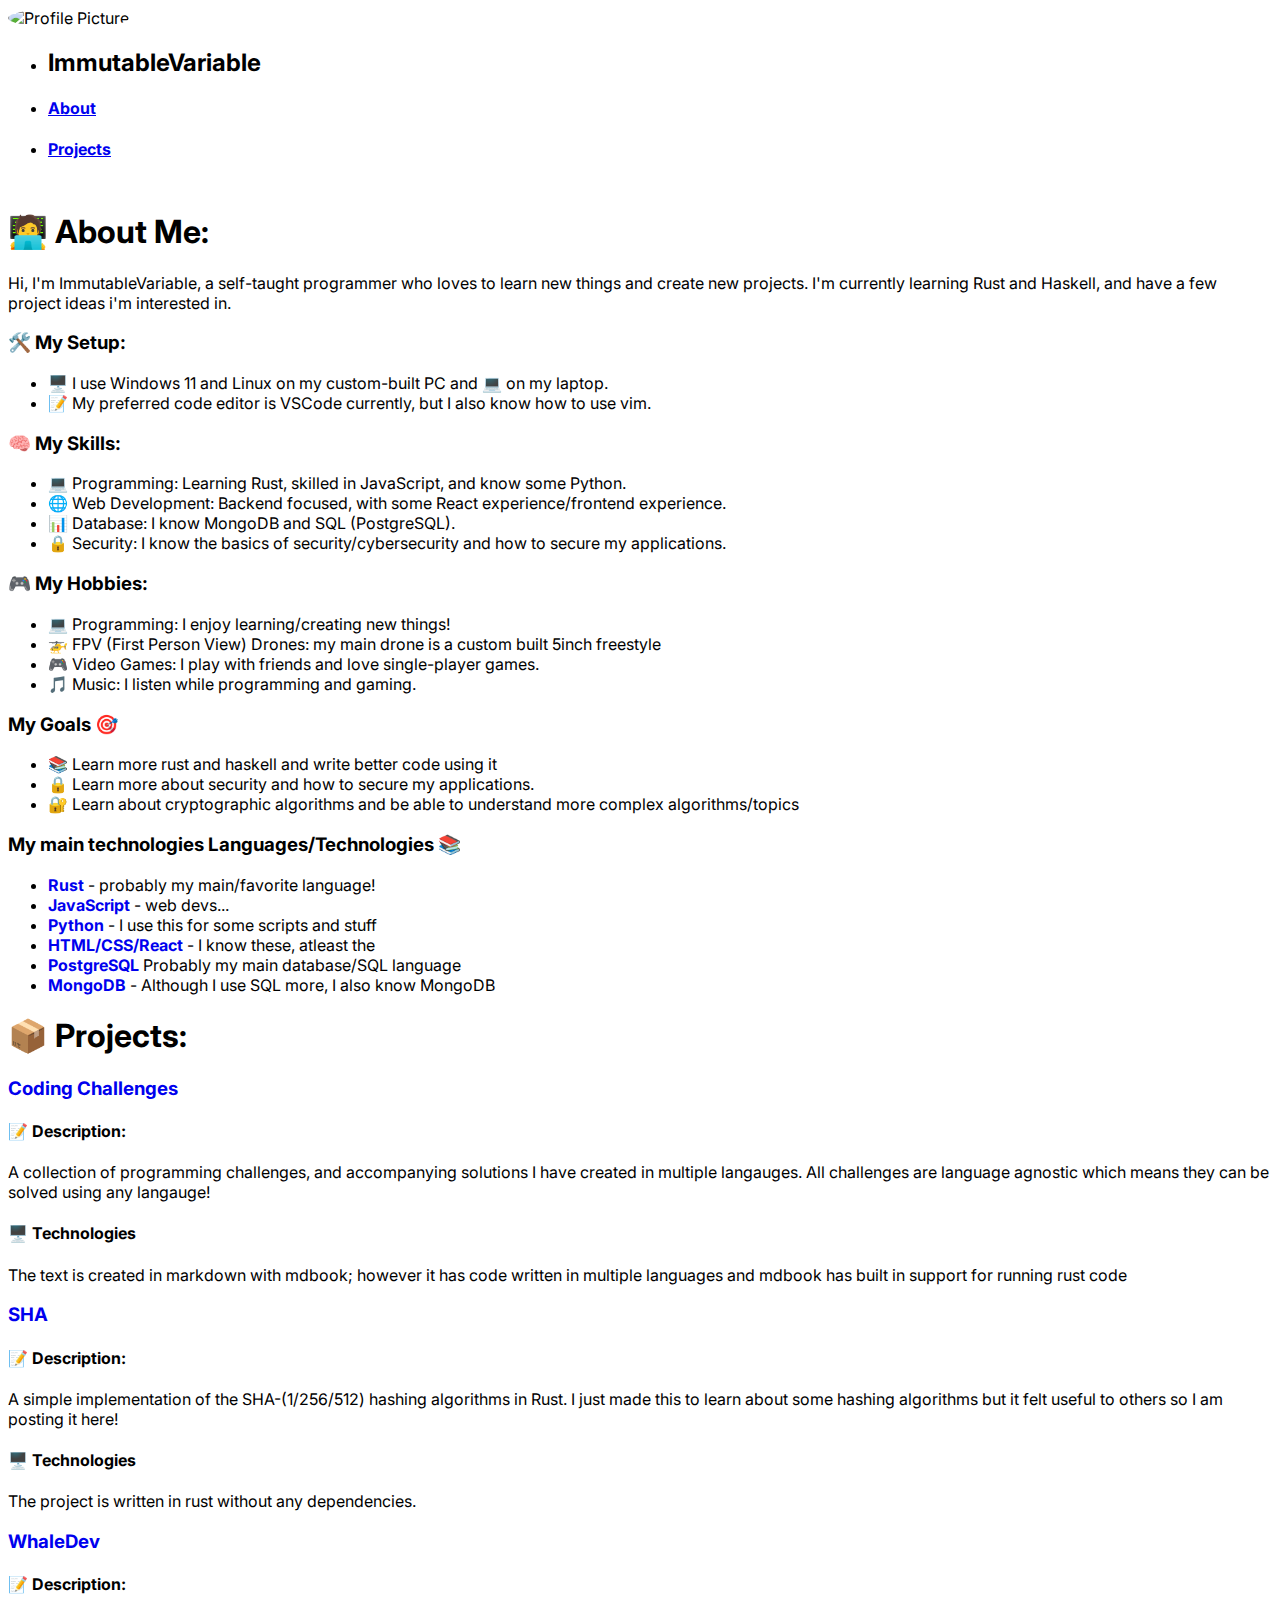
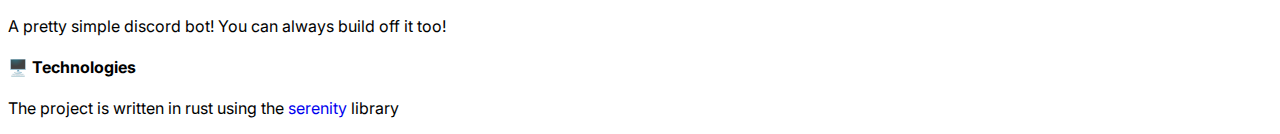
==== index.html @ 6a8e4579 "updated url" ====
<!doctype html>
<html lang="en">

<head>
    <meta charset="utf-8">
    <meta name="viewport" content="width=device-width, initial-scale=1">
    <meta name="color-scheme" content="light dark" />
    <link href="https://github.com/ImmutableVariable" rel="me">
    <link rel="stylesheet" href="https://cdn.jsdelivr.net/npm/@picocss/pico@2/css/pico.min.css" />
    <link rel="icon" href="https://avatars.githubusercontent.com/u/117414402?v=4">
    <script>
        const name = "ImmutableVariable"
        document.addEventListener('DOMContentLoaded', function() {
            const title = document.querySelector('title')
            title.textContent = name

            const username = document.getElementById('my_username')
            username.textContent = name
        })
    </script>
    <title>Immutable Variable</title>
    <link rel="stylesheet" href="style.css">
</head>

<body>
    <main class="container">
        <nav class="nav_main">
            <a class="noColor noUnderline" href="/">
                <img src="https://avatars.githubusercontent.com/u/117414402?v=4" id="round_image" alt="Profile Picture" width="100" height="100">
            </a>
            <ul>
                <li>
                    <a class="noColor noUnderline" href="https://github.com/ImmutableVariable"><h2 id="my_username">ImmutableVariable</h2></a>
                </li>
            </ul>
            <ul>
                <li>
                    <h4><a href="#about">About</a></h4>
                </li>
                <li>
                    <h4><a href="#projects">Projects</a></h4>
                </li>
            </ul>
        </nav>

        <article>
            <header id="about">
                <h1>🧑‍💻 About Me:</h1>
            </header>
            <p>Hi, I'm ImmutableVariable, a self-taught programmer who loves to learn new things and create new projects. I'm currently learning Rust and Haskell, and have a few project ideas i'm interested in.</p>
            <h3>🛠️ My Setup:</h3>
            <ul>
                <li>🖥️ I use Windows 11 and Linux on my custom-built PC and 💻 on my laptop.</li>
                <li>📝 My preferred code editor is VSCode currently, but I also know how to use vim.</li>
            </ul>
            <h3>🧠 My Skills:</h3>
            <ul>
                <li>💻 Programming: Learning Rust, skilled in JavaScript, and know some Python.</li>
                <li>🌐 Web Development: Backend focused, with some React experience/frontend experience.</li>
                <li>📊 Database: I know MongoDB and SQL (PostgreSQL).</li>
                <li>🔒 Security: I know the basics of security/cybersecurity and how to secure my applications.</li>
            </ul>
            <h3>🎮 My Hobbies:</h3>
            <ul>
                <li>💻 Programming: I enjoy learning/creating new things!</li>
                <li>🚁 FPV (First Person View) Drones: my main drone is a custom built 5inch freestyle</li>
                <li>🎮 Video Games: I play with friends and love single-player games.</li>
                <li>🎵 Music: I listen while programming and gaming.</li>
            </ul>
            <h3>My Goals 🎯</h3>
            <ul>
                <li>📚 Learn more rust and haskell and write better code using it </li>
                <li>🔒 Learn more about security and how to secure my applications.</li>
                <li>🔐 Learn about cryptographic algorithms and be able to understand more complex algorithms/topics</li>
            </ul>
            <h3>My main technologies Languages/Technologies 📚</h3>
            <ul>
                <li><a href="https://www.rust-lang.org/" class="noUnderline"><strong>Rust</strong></a> - probably my main/favorite language! </li>
                <li><a href="https://developer.mozilla.org/en-US/docs/Web/JavaScript" class="noUnderline"><strong>JavaScript</strong></a> - web devs...
                <li><a href="https://www.python.org/" class="noUnderline"><strong>Python</strong></a> - I use this for some scripts and stuff </li>
                <li><a href="https://react.dev/" class="noUnderline"><strong>HTML/CSS/React</strong></a> - I know these, atleast the </li>
                <li><a href="https://www.postgresql.org/" class="noUnderline"><strong>PostgreSQL</strong></a> Probably my main database/SQL language</li>
                <li><a href="https://www.mongodb.com/" class="noUnderline"><strong>MongoDB</strong></a> - Although I use SQL more, I also know MongoDB</li>
            </ul>
        </article>
        <article>
            <header id="projects">
                <h1>📦 Projects:</h1>
            </header>
            <article>
                <header>
                    <h3><a href="/challenges" class="noUnderline">Coding Challenges</a></h3>
                </header>
                <h4>📝 Description:</h4>
                <p>A collection of programming challenges, and accompanying solutions I have created in multiple langauges. All challenges are language agnostic which means they can be solved using any langauge!</p>
                <h4>🖥️ Technologies</h4>
                <p>The text is created in markdown with mdbook; however it has code written in multiple languages and mdbook has built in support for running rust code</p>
            </article>
            <article>
                <header>
                    <h3><a href="/sha.html" class="noUnderline">SHA</a></h3>
                </header>
                <h4>📝 Description:</h4>
                <p>A simple implementation of the SHA-(1/256/512) hashing algorithms in Rust. I just made this to learn about some hashing algorithms but it felt useful to others so I am posting it here!</p>
                <h4>🖥️ Technologies</h4>
                <p>The project is written in rust without any dependencies. </p>    
            </article>
            <article>
                <header>
                    <h3><a href="/whaledev.html" class="noUnderline">WhaleDev</a></h3>
                </header>
                <h4>📝 Description:</h4>
                <p>A pretty simple discord bot! You can always build off it too!</p>
                <h4>🖥️ Technologies</h4>
                <p>The project is written in rust using the <a href="https://github.com/serenity-rs/serenity" class="noUnderline">serenity</a> library</p>
            </article>
        </article>
    </main>
</body>

</html>
---- style.css ----
@import url('https://fonts.googleapis.com/css2?family=Inter:wght@400&display=swap');

body {
    font-family: 'Inter', sans-serif;
}

.noUnderline {
    text-decoration: none;
}

.noColor {
    color: inherit;
}

#round_image {
    border-radius: 60%;
}

.nav_main {
    padding-bottom: 10px;
}

@media (max-width: 768px) {
    .nav_main {
        padding-bottom: 0px;
        flex-direction: column;
        align-items: center;
    }
}
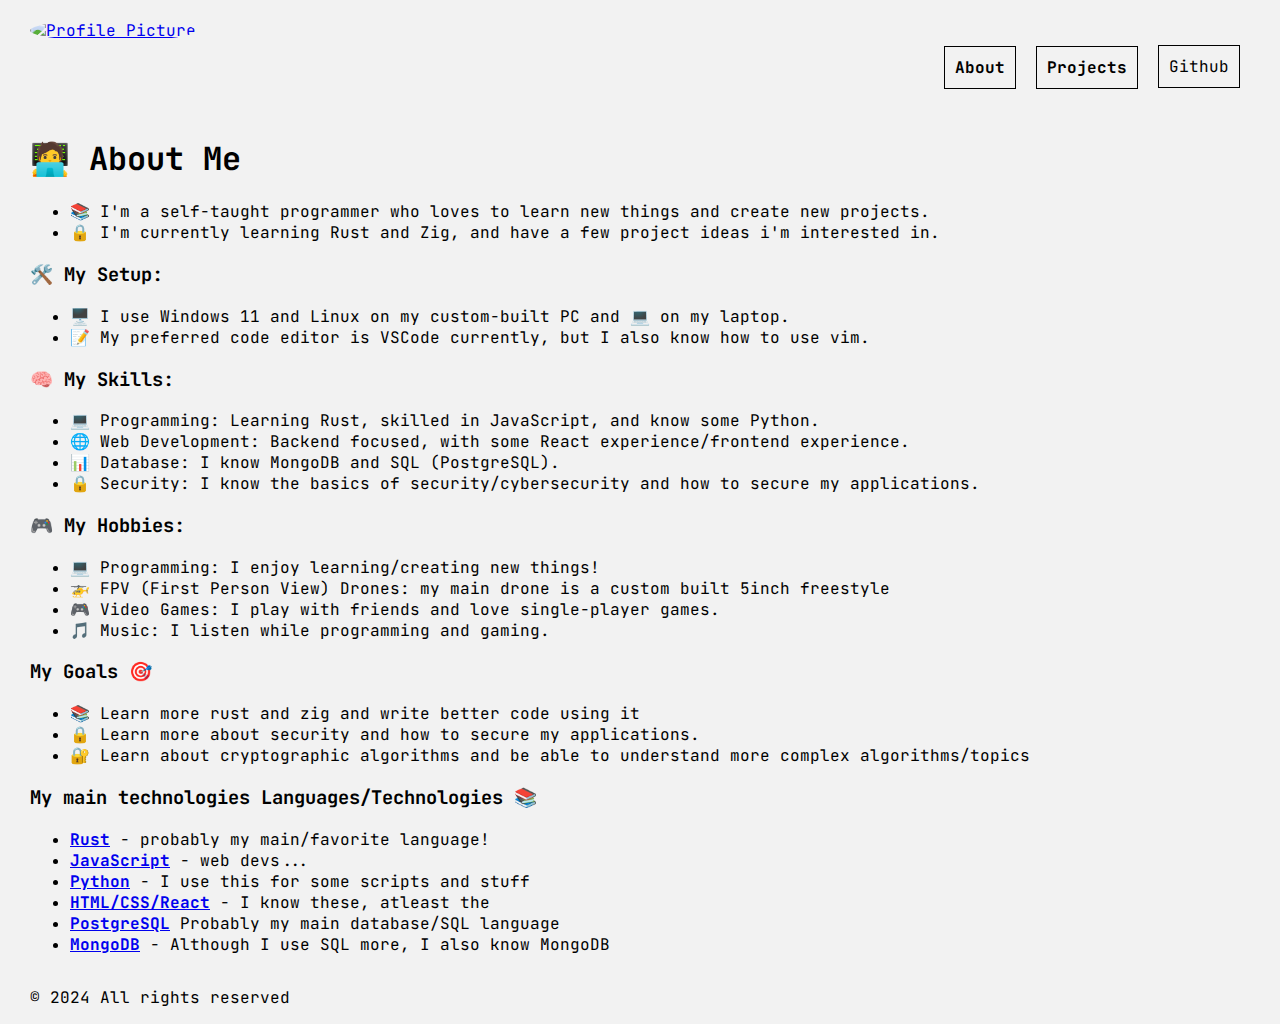
==== commit 7c6db702: "new website basically" ====
--- a/index.html
+++ b/index.html
@@ -1,53 +1,118 @@
-<!doctype html>
+<!DOCTYPE html>
 <html lang="en">
+<head>
+    <meta charset="UTF-8">
+    <meta name="viewport" content="width=device-width, initial-scale=1.0">
+    <title>ImmutableVariable</title>
+    <link rel="preconnect" href="https://fonts.googleapis.com">
+    <link rel="preconnect" href="https://fonts.gstatic.com" crossorigin>
+    <link href="https://fonts.googleapis.com/css2?family=JetBrains+Mono:ital,wght@0,100..800;1,100..800&display=swap" rel="stylesheet">
+    <link rel="icon" href="https://avatars.githubusercontent.com/u/117414402?v=4">
+    <style>
+        html, body {
+            height: 100%;
+            margin: 0;
+            background-color: #f2f2f2;
+        }
 
-<head>
-    <meta charset="utf-8">
-    <meta name="viewport" content="width=device-width, initial-scale=1">
-    <meta name="color-scheme" content="light dark" />
-    <link href="https://github.com/ImmutableVariable" rel="me">
-    <link rel="stylesheet" href="https://cdn.jsdelivr.net/npm/@picocss/pico@2/css/pico.min.css" />
-    <link rel="icon" href="https://avatars.githubusercontent.com/u/117414402?v=4">
-    <script>
-        const name = "ImmutableVariable"
-        document.addEventListener('DOMContentLoaded', function() {
-            const title = document.querySelector('title')
-            title.textContent = name
+        .main {
+            font-family: 'JetBrains Mono', monospace;
+            padding-left: 20px;
+            padding-right: 20px;
+            padding-top: 10px;
+            padding-bottom: 10px;
+            margin: 10px;
+            display: flex;
+            flex-direction: column;
+            height: 100%;
+        }
 
-            const username = document.getElementById('my_username')
-            username.textContent = name
-        })
-    </script>
-    <title>Immutable Variable</title>
-    <link rel="stylesheet" href="style.css">
+        .navbar {
+            display: flex;
+            flex-direction: row;
+            justify-content: space-between;
+        }
+
+        #round_image {
+            border-radius: 50%;
+        }
+
+        .nav-links {
+            display: flex;
+            flex-direction: row;
+            justify-content: space-between;
+            list-style-type: none;
+        }
+
+        .nav-links a {
+            border: 1px solid black;
+            padding: 10px;
+            margin: 0 10px; 
+            text-decoration: none; 
+            color: black;
+        }
+
+        .name-bar {
+            display: flex;
+            flex-direction: row;
+            justify-content: space-between;
+        }
+
+        .footer {
+            margin-top: auto;
+        }
+
+        @media screen and (max-width: 600px) {
+
+            .navbar {
+                flex-direction: column;
+                justify-content: center;
+            }
+
+            .logo {
+                margin-left: auto;
+                margin-right: auto;
+            }
+            
+            .nav-links {
+                padding-left: 15px;
+                padding-right: 15px;
+
+            }
+            .nav-links a {
+                margin: 10px 0;
+                
+            }
+        }
+
+    </style>
 </head>
-
 <body>
-    <main class="container">
-        <nav class="nav_main">
-            <a class="noColor noUnderline" href="/">
-                <img src="https://avatars.githubusercontent.com/u/117414402?v=4" id="round_image" alt="Profile Picture" width="100" height="100">
-            </a>
-            <ul>
+    <div class="main">
+        <nav class="navbar">
+            <div class="logo">
+                <a href="/">
+                    <img src="https://avatars.githubusercontent.com/u/117414402?v=4" id="round_image" alt="Profile Picture" width="100" height="100">
+                </a>
+            </div>
+            <ul class="nav-links">
                 <li>
-                    <a class="noColor noUnderline" href="https://github.com/ImmutableVariable"><h2 id="my_username">ImmutableVariable</h2></a>
-                </li>
-            </ul>
-            <ul>
-                <li>
-                    <h4><a href="#about">About</a></h4>
+                    <h4><a href="/">About</a></h4>
                 </li>
                 <li>
-                    <h4><a href="#projects">Projects</a></h4>
+                    <h4><a href="/projects.html">Projects</a></h4>
+                </li>
+                <li>
+                    <h2 ></h2><a class="noColor noUnderline" href="https://github.com/ImmutableVariable">Github</a></h2>
                 </li>
             </ul>
         </nav>
-
-        <article>
-            <header id="about">
-                <h1>🧑‍💻 About Me:</h1>
-            </header>
-            <p>Hi, I'm ImmutableVariable, a self-taught programmer who loves to learn new things and create new projects. I'm currently learning Rust and Haskell, and have a few project ideas i'm interested in.</p>
+        <div class = "content">
+            <h1>🧑‍💻 About Me</h1>
+            <ul>
+                <li>📚 I'm a self-taught programmer who loves to learn new things and create new projects.</li>
+                <li>🔒 I'm currently learning Rust and Zig, and have a few project ideas i'm interested in.</li>
+            </ul>
             <h3>🛠️ My Setup:</h3>
             <ul>
                 <li>🖥️ I use Windows 11 and Linux on my custom-built PC and 💻 on my laptop.</li>
@@ -69,7 +134,7 @@
             </ul>
             <h3>My Goals 🎯</h3>
             <ul>
-                <li>📚 Learn more rust and haskell and write better code using it </li>
+                <li>📚 Learn more rust and zig and write better code using it </li>
                 <li>🔒 Learn more about security and how to secure my applications.</li>
                 <li>🔐 Learn about cryptographic algorithms and be able to understand more complex algorithms/topics</li>
             </ul>
@@ -82,40 +147,10 @@
                 <li><a href="https://www.postgresql.org/" class="noUnderline"><strong>PostgreSQL</strong></a> Probably my main database/SQL language</li>
                 <li><a href="https://www.mongodb.com/" class="noUnderline"><strong>MongoDB</strong></a> - Although I use SQL more, I also know MongoDB</li>
             </ul>
-        </article>
-        <article>
-            <header id="projects">
-                <h1>📦 Projects:</h1>
-            </header>
-            <article>
-                <header>
-                    <h3><a href="/challenges" class="noUnderline">Coding Challenges</a></h3>
-                </header>
-                <h4>📝 Description:</h4>
-                <p>A collection of programming challenges, and accompanying solutions I have created in multiple langauges. All challenges are language agnostic which means they can be solved using any langauge!</p>
-                <h4>🖥️ Technologies</h4>
-                <p>The text is created in markdown with mdbook; however it has code written in multiple languages and mdbook has built in support for running rust code</p>
-            </article>
-            <article>
-                <header>
-                    <h3><a href="/sha.html" class="noUnderline">SHA</a></h3>
-                </header>
-                <h4>📝 Description:</h4>
-                <p>A simple implementation of the SHA-(1/256/512) hashing algorithms in Rust. I just made this to learn about some hashing algorithms but it felt useful to others so I am posting it here!</p>
-                <h4>🖥️ Technologies</h4>
-                <p>The project is written in rust without any dependencies. </p>    
-            </article>
-            <article>
-                <header>
-                    <h3><a href="/whaledev.html" class="noUnderline">WhaleDev</a></h3>
-                </header>
-                <h4>📝 Description:</h4>
-                <p>A pretty simple discord bot! You can always build off it too!</p>
-                <h4>🖥️ Technologies</h4>
-                <p>The project is written in rust using the <a href="https://github.com/serenity-rs/serenity" class="noUnderline">serenity</a> library</p>
-            </article>
-        </article>
-    </main>
+        </div>  
+        <footer class="footer">
+            <p>&copy; 2024 All rights reserved</p>
+        </footer>
+    </div>
 </body>
-
 </html>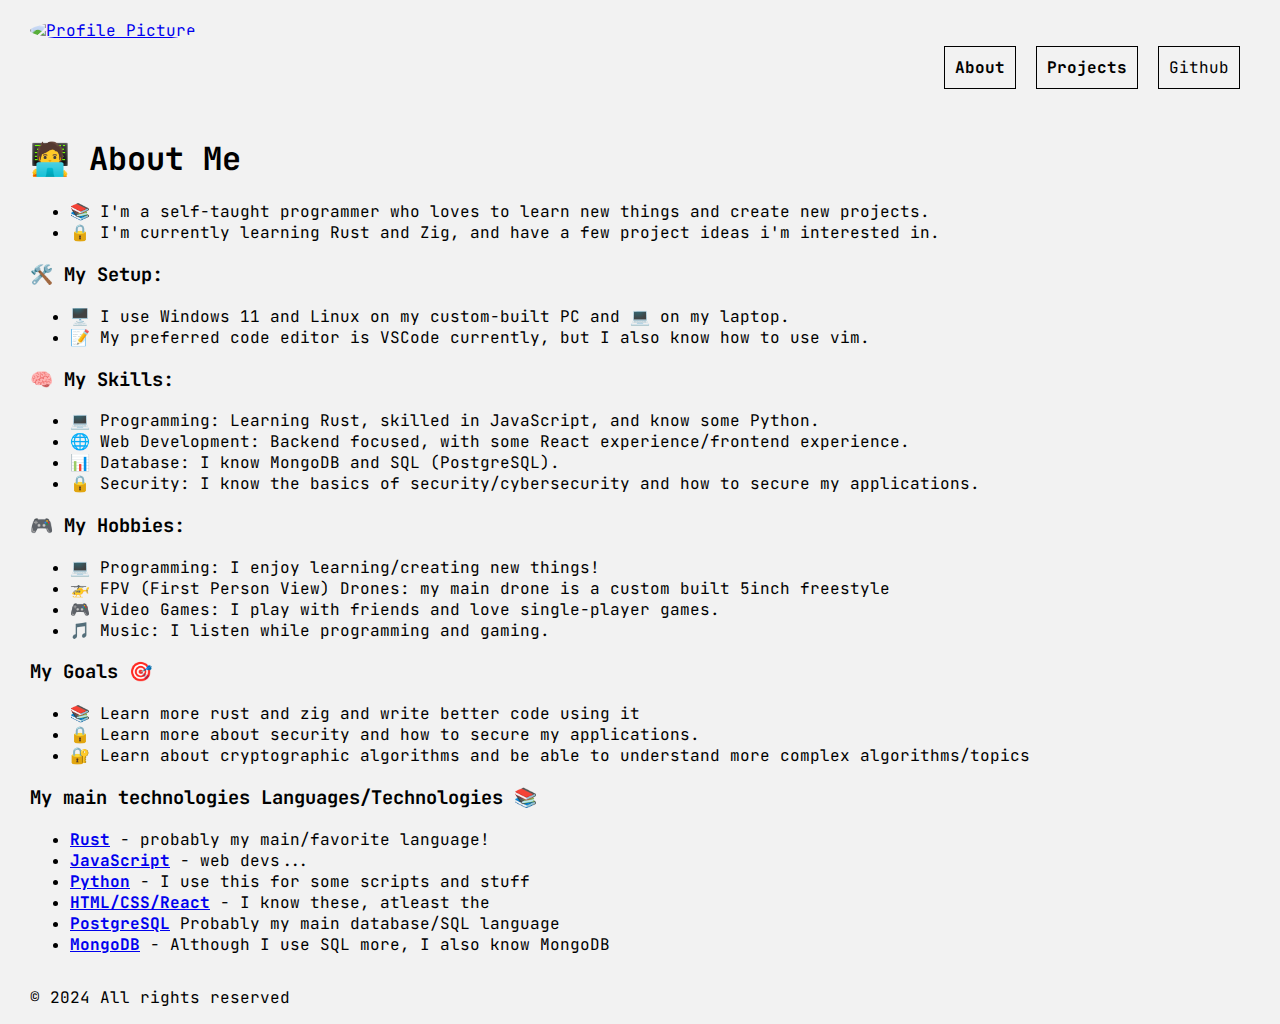
==== commit 5516bd60: "github button was in the wrong size..." ====
--- a/index.html
+++ b/index.html
@@ -103,7 +103,7 @@
                     <h4><a href="/projects.html">Projects</a></h4>
                 </li>
                 <li>
-                    <h2 ></h2><a class="noColor noUnderline" href="https://github.com/ImmutableVariable">Github</a></h2>
+                    <h4></h2><a class="noColor noUnderline" href="https://github.com/ImmutableVariable">Github</a></h4>
                 </li>
             </ul>
         </nav>
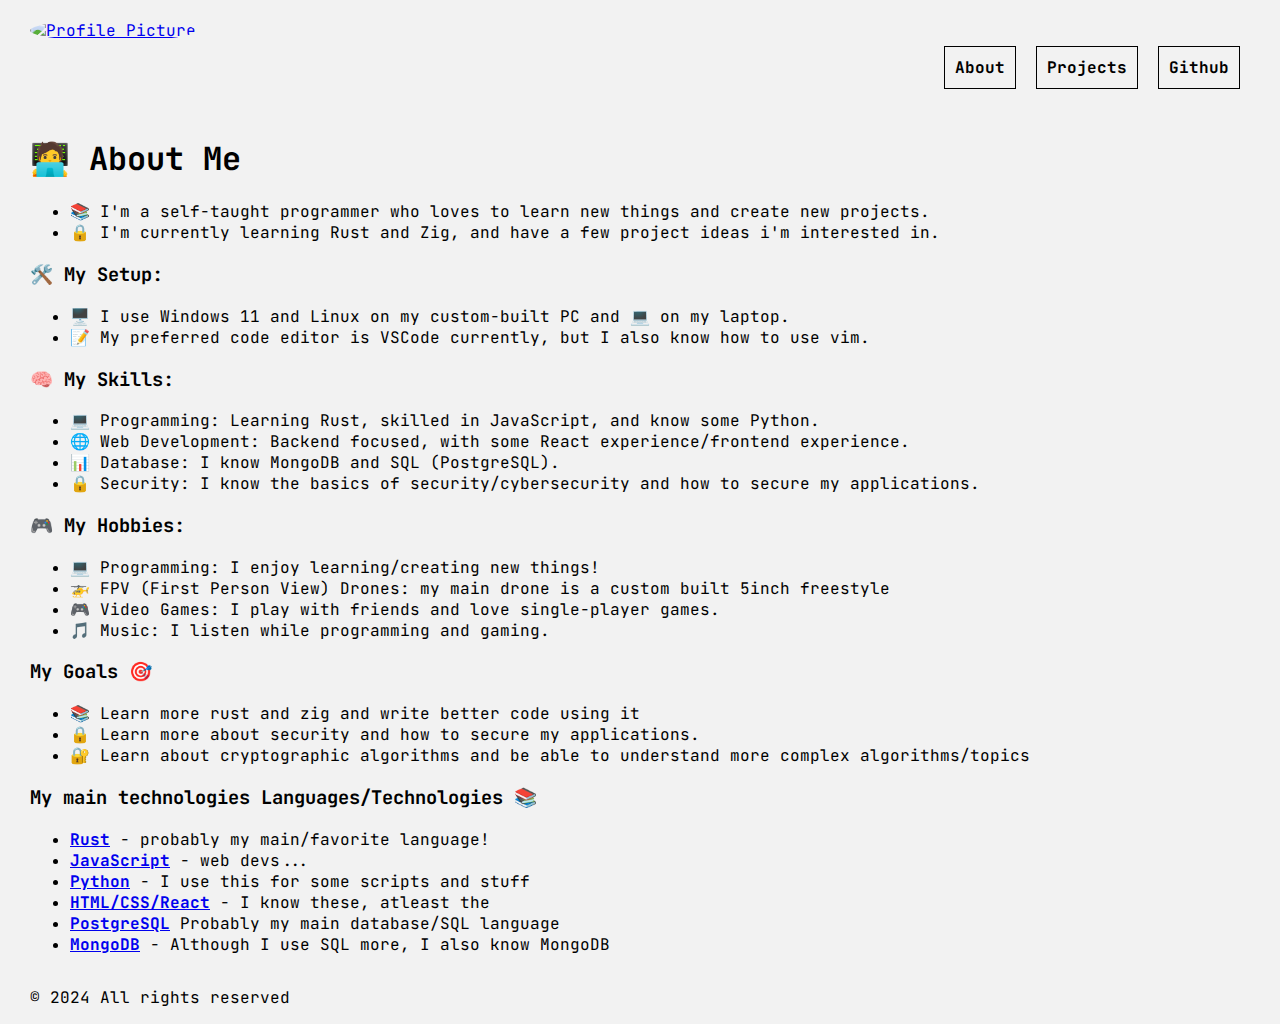
==== commit 451a2b9f: "github button was in the wrong size..." ====
--- a/index.html
+++ b/index.html
@@ -103,7 +103,7 @@
                     <h4><a href="/projects.html">Projects</a></h4>
                 </li>
                 <li>
-                    <h4></h2><a class="noColor noUnderline" href="https://github.com/ImmutableVariable">Github</a></h4>
+                    <h4><a class="noColor noUnderline" href="https://github.com/ImmutableVariable">Github</a></h4>
                 </li>
             </ul>
         </nav>
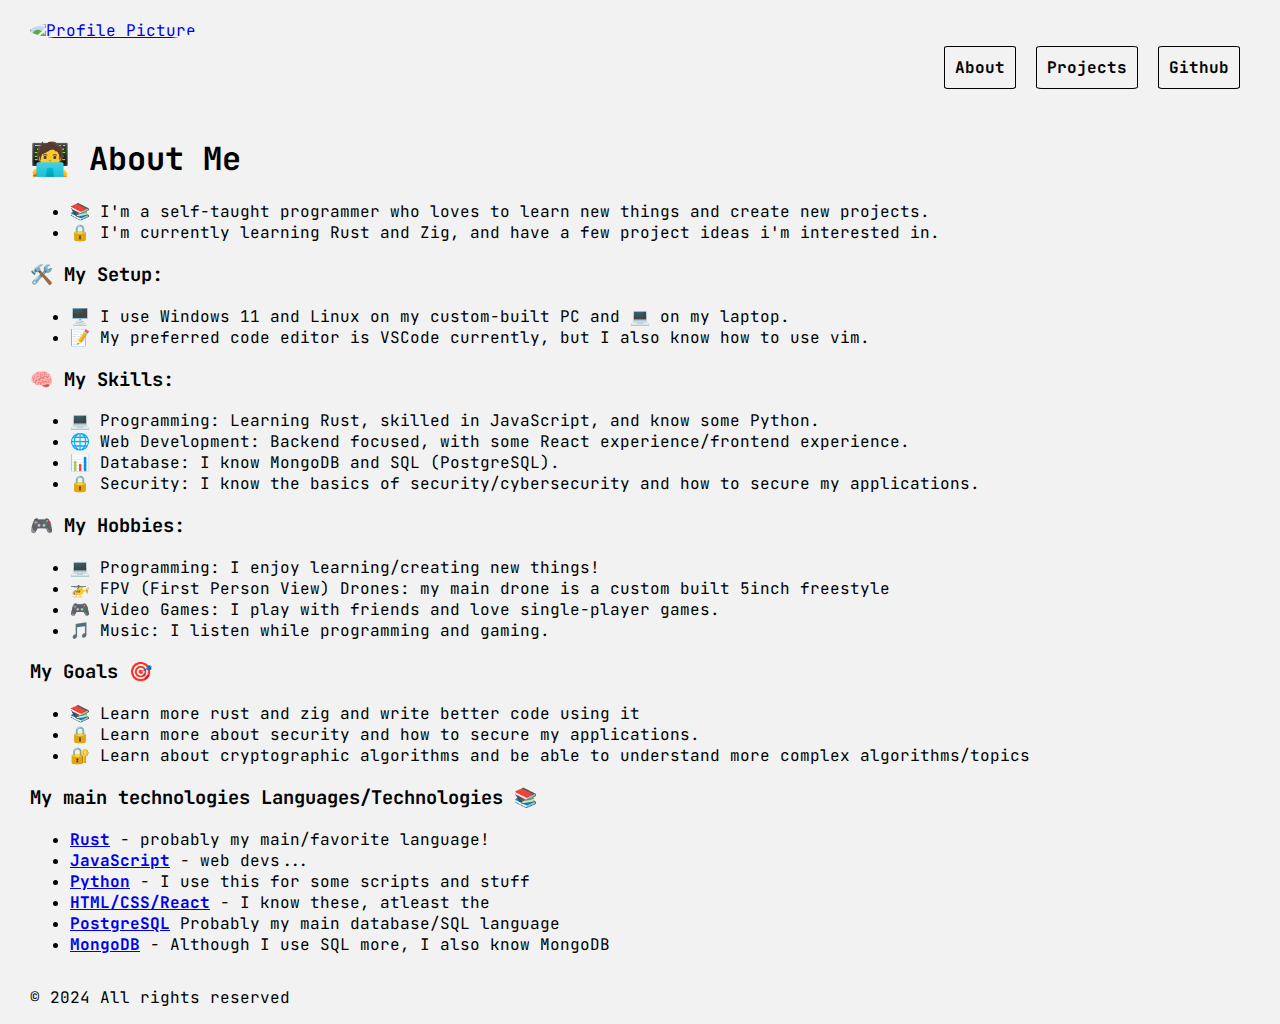
==== commit 49ab8db1: "rounded buttons" ====
--- a/index.html
+++ b/index.html
@@ -46,6 +46,7 @@
 
         .nav-links a {
             border: 1px solid black;
+            border-radius: 5%;
             padding: 10px;
             margin: 0 10px; 
             text-decoration: none; 
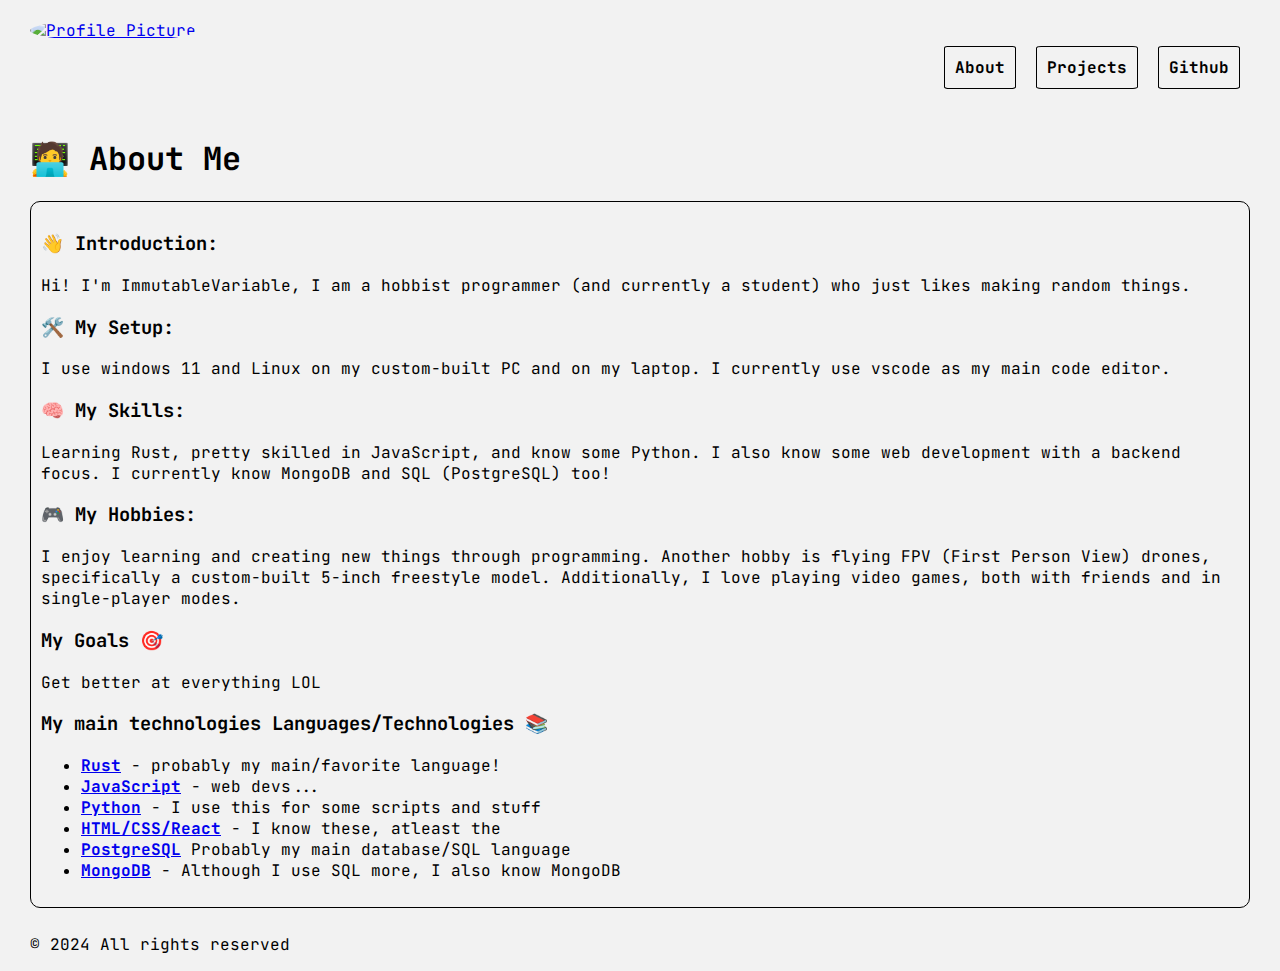
==== commit b385807f: "updated main page" ====
--- a/index.html
+++ b/index.html
@@ -8,85 +8,7 @@
     <link rel="preconnect" href="https://fonts.gstatic.com" crossorigin>
     <link href="https://fonts.googleapis.com/css2?family=JetBrains+Mono:ital,wght@0,100..800;1,100..800&display=swap" rel="stylesheet">
     <link rel="icon" href="https://avatars.githubusercontent.com/u/117414402?v=4">
-    <style>
-        html, body {
-            height: 100%;
-            margin: 0;
-            background-color: #f2f2f2;
-        }
-
-        .main {
-            font-family: 'JetBrains Mono', monospace;
-            padding-left: 20px;
-            padding-right: 20px;
-            padding-top: 10px;
-            padding-bottom: 10px;
-            margin: 10px;
-            display: flex;
-            flex-direction: column;
-            height: 100%;
-        }
-
-        .navbar {
-            display: flex;
-            flex-direction: row;
-            justify-content: space-between;
-        }
-
-        #round_image {
-            border-radius: 50%;
-        }
-
-        .nav-links {
-            display: flex;
-            flex-direction: row;
-            justify-content: space-between;
-            list-style-type: none;
-        }
-
-        .nav-links a {
-            border: 1px solid black;
-            border-radius: 5%;
-            padding: 10px;
-            margin: 0 10px; 
-            text-decoration: none; 
-            color: black;
-        }
-
-        .name-bar {
-            display: flex;
-            flex-direction: row;
-            justify-content: space-between;
-        }
-
-        .footer {
-            margin-top: auto;
-        }
-
-        @media screen and (max-width: 600px) {
-
-            .navbar {
-                flex-direction: column;
-                justify-content: center;
-            }
-
-            .logo {
-                margin-left: auto;
-                margin-right: auto;
-            }
-            
-            .nav-links {
-                padding-left: 15px;
-                padding-right: 15px;
-
-            }
-            .nav-links a {
-                margin: 10px 0;
-                
-            }
-        }
-
-    </style>
+    <link rel="stylesheet" href="style.css">
 </head>
 <body>
     <div class="main">
@@ -109,45 +31,28 @@
             </ul>
         </nav>
         <div class = "content">
-            <h1>🧑‍💻 About Me</h1>
-            <ul>
-                <li>📚 I'm a self-taught programmer who loves to learn new things and create new projects.</li>
-                <li>🔒 I'm currently learning Rust and Zig, and have a few project ideas i'm interested in.</li>
-            </ul>
-            <h3>🛠️ My Setup:</h3>
-            <ul>
-                <li>🖥️ I use Windows 11 and Linux on my custom-built PC and 💻 on my laptop.</li>
-                <li>📝 My preferred code editor is VSCode currently, but I also know how to use vim.</li>
-            </ul>
-            <h3>🧠 My Skills:</h3>
-            <ul>
-                <li>💻 Programming: Learning Rust, skilled in JavaScript, and know some Python.</li>
-                <li>🌐 Web Development: Backend focused, with some React experience/frontend experience.</li>
-                <li>📊 Database: I know MongoDB and SQL (PostgreSQL).</li>
-                <li>🔒 Security: I know the basics of security/cybersecurity and how to secure my applications.</li>
-            </ul>
-            <h3>🎮 My Hobbies:</h3>
-            <ul>
-                <li>💻 Programming: I enjoy learning/creating new things!</li>
-                <li>🚁 FPV (First Person View) Drones: my main drone is a custom built 5inch freestyle</li>
-                <li>🎮 Video Games: I play with friends and love single-player games.</li>
-                <li>🎵 Music: I listen while programming and gaming.</li>
-            </ul>
-            <h3>My Goals 🎯</h3>
-            <ul>
-                <li>📚 Learn more rust and zig and write better code using it </li>
-                <li>🔒 Learn more about security and how to secure my applications.</li>
-                <li>🔐 Learn about cryptographic algorithms and be able to understand more complex algorithms/topics</li>
-            </ul>
-            <h3>My main technologies Languages/Technologies 📚</h3>
-            <ul>
-                <li><a href="https://www.rust-lang.org/" class="noUnderline"><strong>Rust</strong></a> - probably my main/favorite language! </li>
-                <li><a href="https://developer.mozilla.org/en-US/docs/Web/JavaScript" class="noUnderline"><strong>JavaScript</strong></a> - web devs...
-                <li><a href="https://www.python.org/" class="noUnderline"><strong>Python</strong></a> - I use this for some scripts and stuff </li>
-                <li><a href="https://react.dev/" class="noUnderline"><strong>HTML/CSS/React</strong></a> - I know these, atleast the </li>
-                <li><a href="https://www.postgresql.org/" class="noUnderline"><strong>PostgreSQL</strong></a> Probably my main database/SQL language</li>
-                <li><a href="https://www.mongodb.com/" class="noUnderline"><strong>MongoDB</strong></a> - Although I use SQL more, I also know MongoDB</li>
-            </ul>
+                <h1>🧑‍💻 About Me</h1>
+            <article>
+                <h3>👋 Introduction:</h3>
+                    <p>Hi! I'm ImmutableVariable, I am a hobbist programmer (and currently a student) who just likes making random things.
+                <h3>🛠️ My Setup:</h3>
+                    <p> I use windows 11 and Linux on my custom-built PC and on my laptop. I currently use vscode as my main code editor.</p>
+                <h3>🧠 My Skills:</h3>
+                <p> Learning Rust, pretty skilled in JavaScript, and know some Python. I also know some web development with a backend focus. I currently know MongoDB and SQL (PostgreSQL) too!</p>
+                <h3>🎮 My Hobbies:</h3>
+                I enjoy learning and creating new things through programming. Another hobby is flying FPV (First Person View) drones, specifically a custom-built 5-inch freestyle model. Additionally, I love playing video games, both with friends and in single-player modes.
+                <h3>My Goals 🎯</h3>
+                    <p>Get better at everything LOL</p>
+                <h3>My main technologies Languages/Technologies 📚</h3>
+                <ul>
+                    <li><a href="https://www.rust-lang.org/" class="noUnderline"><strong>Rust</strong></a> - probably my main/favorite language! </li>
+                    <li><a href="https://developer.mozilla.org/en-US/docs/Web/JavaScript" class="noUnderline"><strong>JavaScript</strong></a> - web devs...
+                    <li><a href="https://www.python.org/" class="noUnderline"><strong>Python</strong></a> - I use this for some scripts and stuff </li>
+                    <li><a href="https://react.dev/" class="noUnderline"><strong>HTML/CSS/React</strong></a> - I know these, atleast the </li>
+                    <li><a href="https://www.postgresql.org/" class="noUnderline"><strong>PostgreSQL</strong></a> Probably my main database/SQL language</li>
+                    <li><a href="https://www.mongodb.com/" class="noUnderline"><strong>MongoDB</strong></a> - Although I use SQL more, I also know MongoDB</li>
+                </ul>
+            </article>
         </div>  
         <footer class="footer">
             <p>&copy; 2024 All rights reserved</p>
--- a/style.css
+++ b/style.css
@@ -0,0 +1,77 @@
+html, body {
+    height: 100%;
+    margin: 0;
+    background-color: #f2f2f2;
+}
+
+.main {
+    font-family: 'JetBrains Mono', monospace;
+    padding-left: 20px;
+    padding-right: 20px;
+    padding-top: 10px;
+    padding-bottom: 10px;
+    margin: 10px;
+    display: flex;
+    flex-direction: column;
+    height: 100%;
+}
+
+.navbar {
+    display: flex;
+    flex-direction: row;
+    justify-content: space-between;
+}
+
+#round_image {
+    border-radius: 50%;
+}
+
+.nav-links {
+    display: flex;
+    flex-direction: row;
+    justify-content: space-between;
+    list-style-type: none;
+}
+
+.nav-links a {
+    border: 1px solid black;
+    border-radius: 5%;
+    padding: 10px;
+    margin: 0 10px; 
+    text-decoration: none; 
+    color: black;
+}
+
+article {
+    margin-top: 10px;
+    margin-bottom: 10px;
+    padding: 10px;
+    border: 1px solid black;
+    border-radius: 10px;
+}
+
+.footer {
+    margin-top: auto;
+}
+
+@media screen and (max-width: 600px) {
+    .navbar {
+        flex-direction: column;
+        justify-content: center;
+    }
+
+    .logo {
+        margin-left: auto;
+        margin-right: auto;
+    }
+    
+    .nav-links {
+        padding-left: 15px;
+        padding-right: 15px;
+
+    }
+    .nav-links a {
+        margin: 10px 0;
+        
+    }
+}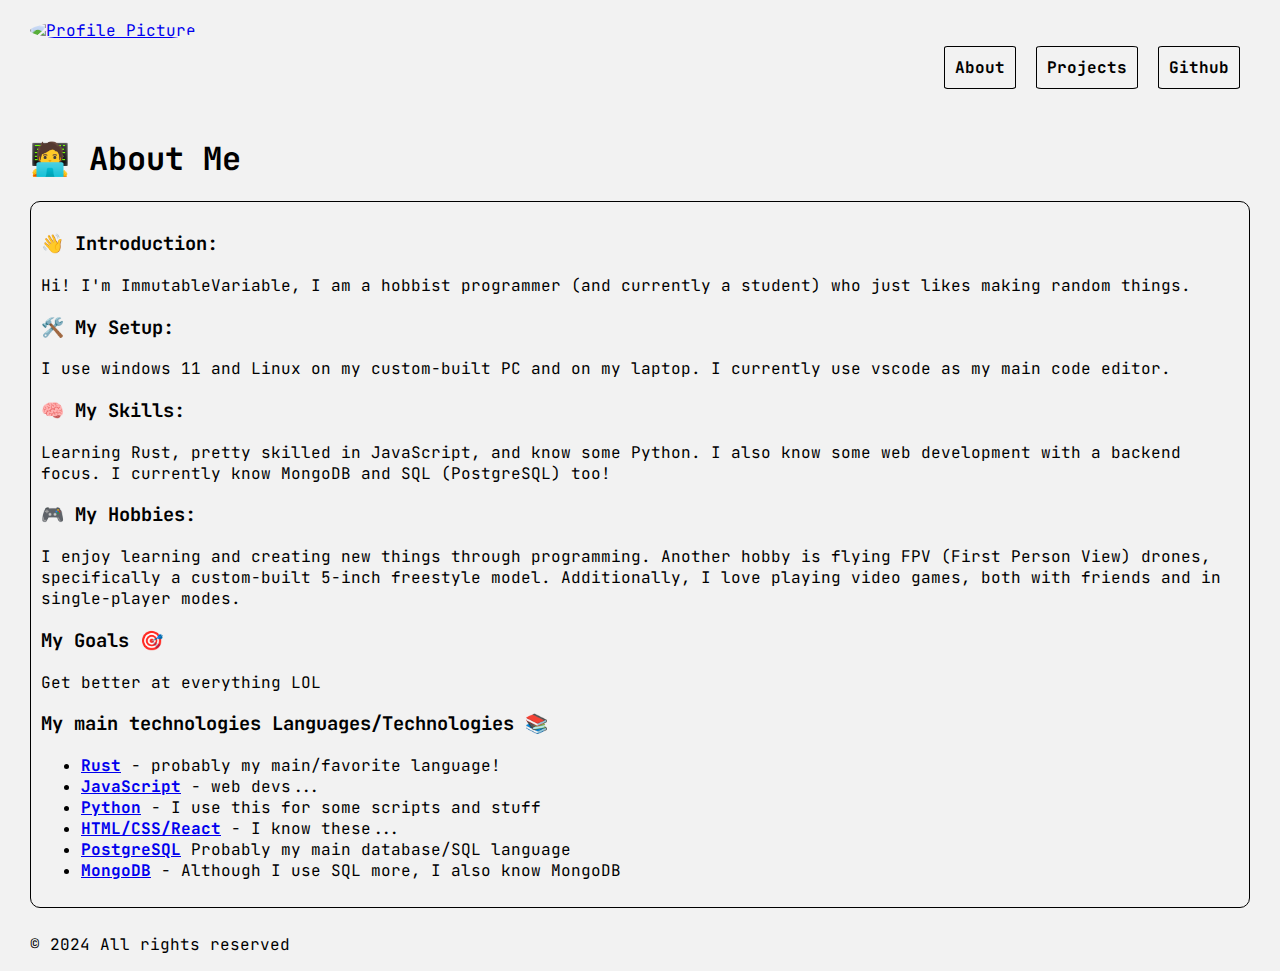
==== commit 6b677bad: "Update index.html" ====
--- a/index.html
+++ b/index.html
@@ -48,7 +48,7 @@
                     <li><a href="https://www.rust-lang.org/" class="noUnderline"><strong>Rust</strong></a> - probably my main/favorite language! </li>
                     <li><a href="https://developer.mozilla.org/en-US/docs/Web/JavaScript" class="noUnderline"><strong>JavaScript</strong></a> - web devs...
                     <li><a href="https://www.python.org/" class="noUnderline"><strong>Python</strong></a> - I use this for some scripts and stuff </li>
-                    <li><a href="https://react.dev/" class="noUnderline"><strong>HTML/CSS/React</strong></a> - I know these, atleast the </li>
+                    <li><a href="https://react.dev/" class="noUnderline"><strong>HTML/CSS/React</strong></a> - I know these... </li>
                     <li><a href="https://www.postgresql.org/" class="noUnderline"><strong>PostgreSQL</strong></a> Probably my main database/SQL language</li>
                     <li><a href="https://www.mongodb.com/" class="noUnderline"><strong>MongoDB</strong></a> - Although I use SQL more, I also know MongoDB</li>
                 </ul>
